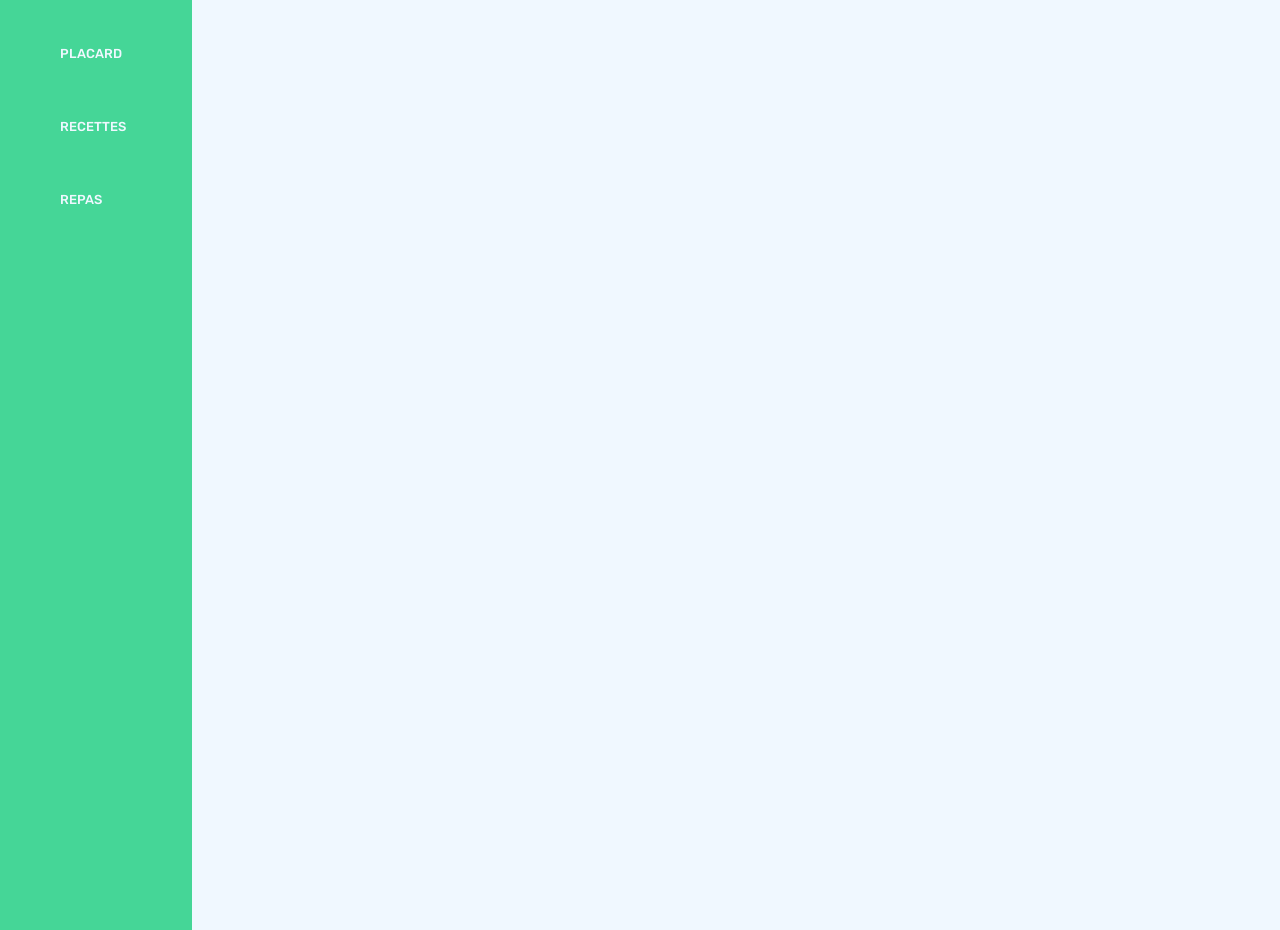
==== src/index.html @ fc241033 "init code with menu bar and fonts" ====
<!DOCTYPE html>
<html>
    <head>
        <meta charset="UTF-8"/>
        <title> Cookee </title>
        <link rel="stylesheet" href="../style/main.css"/>
    </head>

    <body>
        <div id = "Menu-Bar">
            <ul>
                <li> placard </li>
                <li> recettes </li>
                <li> repas </li>
            </ul>    
        </div>
    </body>
</html>
---- style/main.css ----
/* MAIN STYLE FILE --- COOKEE --- */

body, html {
    background-color: var(--white);
    margin:0px;
    height: 100%;
    font-family: 'Rubik-Regular';
}

/* --------- COLORS --------- */
:root {
    --red: #B22222;
    --green: #45d697;
    --white: #F0F8FF;
}

/* --------- FONTS --------- */
@font-face {
    font-family: 'Rubik-Bold';
    font-style: normal;
    font-weight: normal;
    src: url('../fonts/Rubik/Rubik-Medium.ttf');
}
@font-face {
    font-family: 'Rubik-Regular';
    font-style: normal;
    font-weight: normal;
    src: url('../fonts/Rubik/Rubik-Regular.ttf');
}
    
  
#Menu-Bar {
    width: 15%;
    height: 100vh;
    font-family: 'Rubik-Bold';
    font-variant: small-caps;
    font-size: 1.2em;
    
    background-color: var(--green);
    color: var(--white);
    
    padding-top: 30px;
}

#Menu-Bar ul {
    margin: 0;
    list-style-type: none;
}

#Menu-Bar li {
    margin-bottom: 30px;
    padding: 10px 0px 10px 20px;
    border-radius: 25px 0% 0% 25px;
}

#Menu-Bar li:hover {
    cursor: pointer;
    background-color: var(--white);
    color: var(--green);

}
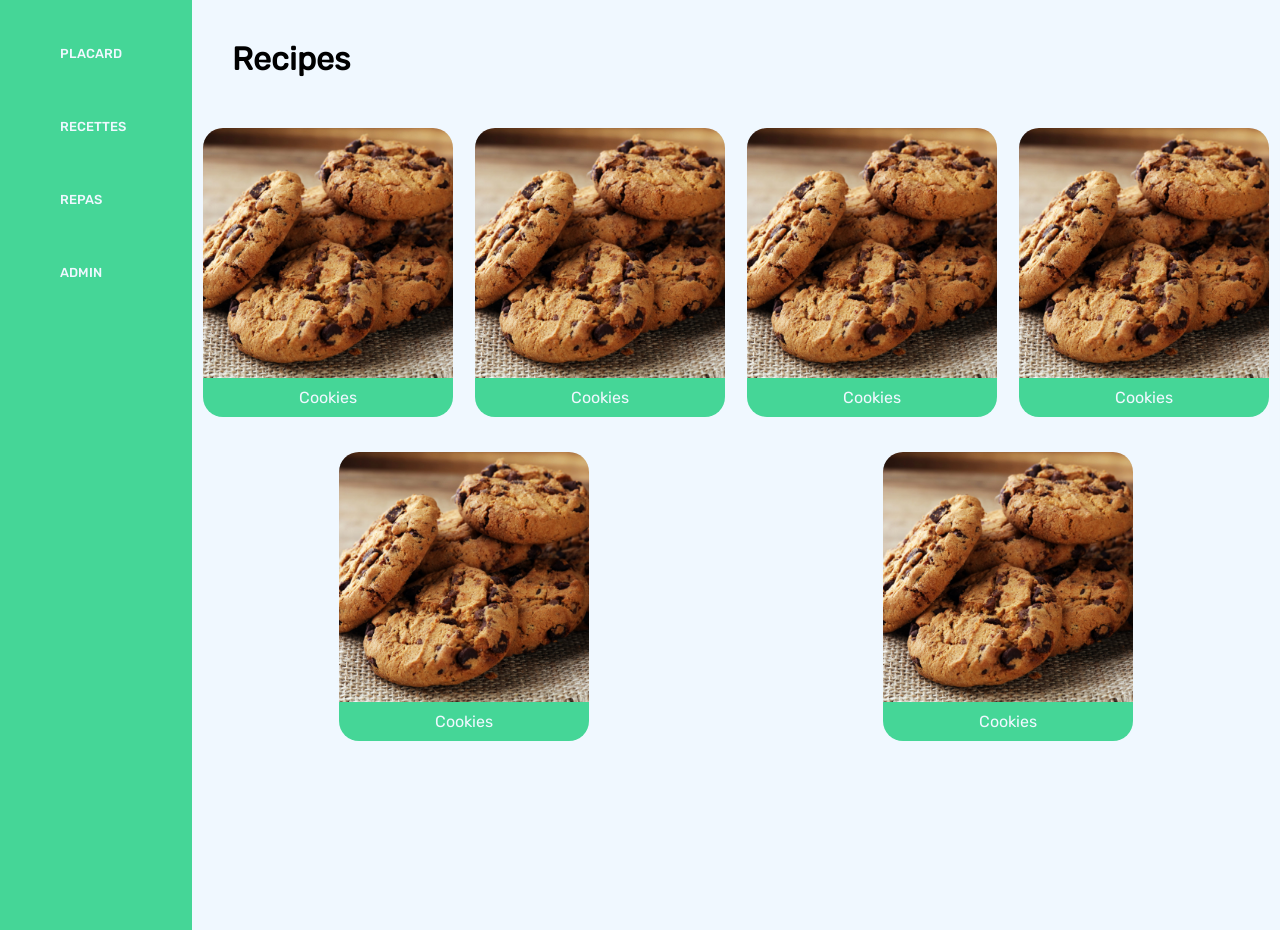
==== commit ddcd8755: "recipe grid" ====
--- a/src/index.html
+++ b/src/index.html
@@ -7,12 +7,25 @@
     </head>
 
     <body>
-        <div id = "Menu-Bar">
+        <div id="Menu-Bar">
             <ul>
                 <li> placard </li>
                 <li> recettes </li>
                 <li> repas </li>
+                <li> admin </li>
             </ul>    
+        </div>
+
+        <div id="Main-Window">
+            <h1>Recipes</h1>
+            <div id="Recipe-Grid"> 
+                <div class="recipe-container"> <img src="../img/cookies.jpeg"> <span>Cookies</span> </div>
+                <div class="recipe-container"> <img src="../img/cookies.jpeg"> <span>Cookies</span> </div>
+                <div class="recipe-container"> <img src="../img/cookies.jpeg"> <span>Cookies</span> </div>
+                <div class="recipe-container"> <img src="../img/cookies.jpeg"> <span>Cookies</span> </div>
+                <div class="recipe-container"> <img src="../img/cookies.jpeg"> <span>Cookies</span> </div>
+                <div class="recipe-container"> <img src="../img/cookies.jpeg"> <span>Cookies</span> </div>
+            </div>
         </div>
     </body>
 </html>
--- a/style/main.css
+++ b/style/main.css
@@ -28,7 +28,7 @@
     src: url('../fonts/Rubik/Rubik-Regular.ttf');
 }
     
-  
+/* --------- MENU-BAR --------- */ 
 #Menu-Bar {
     width: 15%;
     height: 100vh;
@@ -57,5 +57,57 @@
     cursor: pointer;
     background-color: var(--white);
     color: var(--green);
+}
 
-}+/* --------- MAIN-PAGE --------- */ 
+#Main-Window {
+    width: 85%;
+    position: absolute;
+    top: 0;
+    right: 0;
+}
+
+#Main-Window h1 {
+    margin: 40px;
+}
+
+/* --------- RECIPE-GRID -------- */ 
+#Recipe-Grid {
+    width: 100%;
+    display: flex;
+    flex-direction: row;
+    justify-content: space-around;
+    flex-wrap: wrap;
+  
+}
+
+.recipe-container {
+    position: relative;
+	margin: 10px 10px 25px 10px; 
+    display: flex;
+    flex-direction: column;
+    justify-content: center;
+    align-items: center;
+}
+
+.recipe-container:hover {
+    cursor: pointer;
+}
+
+.recipe-container img {
+	display: block;
+	margin-left: auto;
+	margin-right: auto;
+	margin-top: 0px;
+    height: 250px;
+    border-radius: 20px 20px 0px 0px;
+}
+
+.recipe-container span {
+    width: 100%;
+    background-color: var(--green);
+    color: var(--white);
+    text-align: center;
+    padding: 10px 0px 10px 0px;
+    border-radius: 0px 0px 20px 20px;
+}
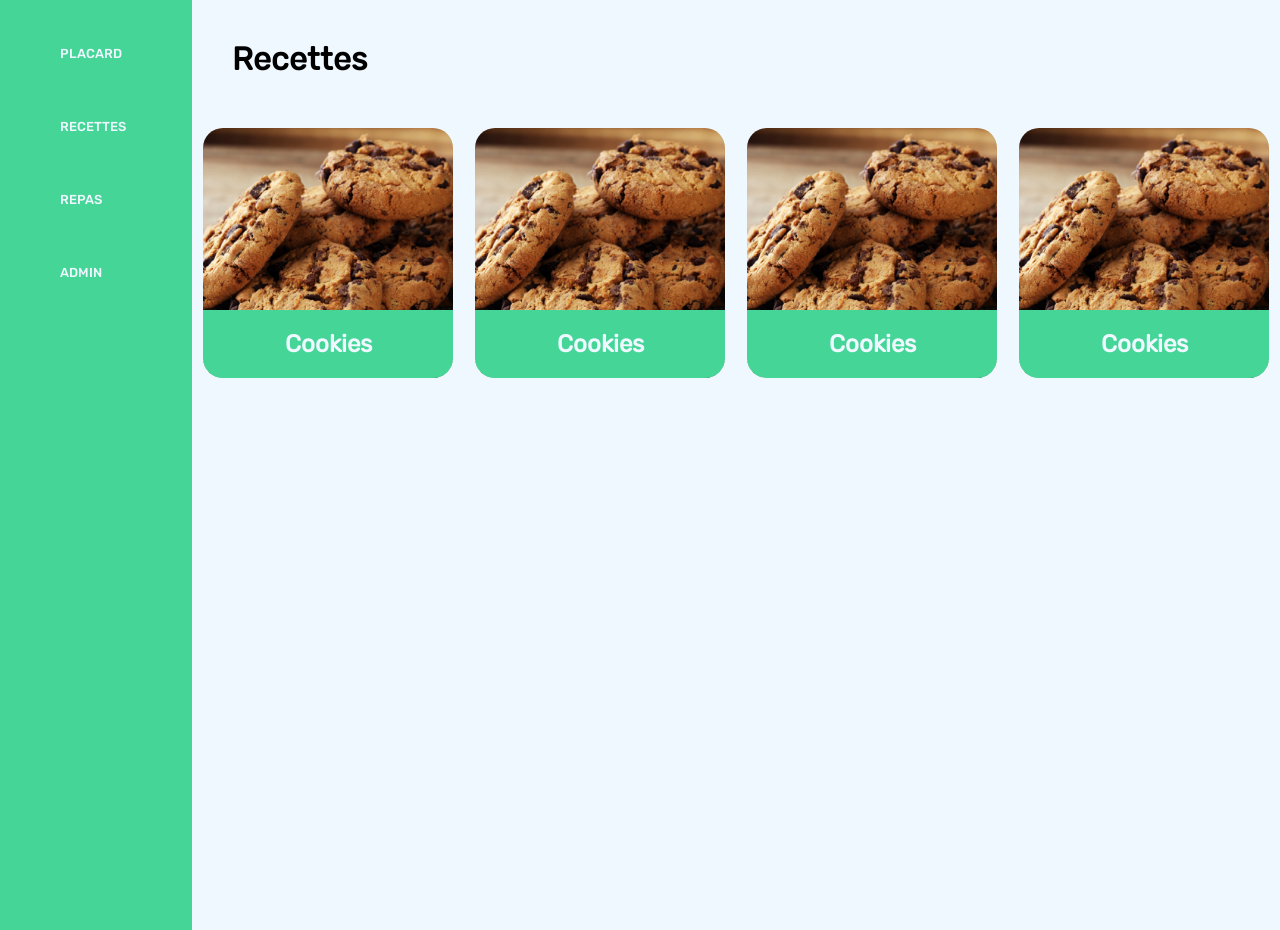
==== commit 5ddf7f26: "recipe case animation" ====
--- a/src/index.html
+++ b/src/index.html
@@ -17,14 +17,41 @@
         </div>
 
         <div id="Main-Window">
-            <h1>Recipes</h1>
+            <h1>Recettes</h1>
             <div id="Recipe-Grid"> 
-                <div class="recipe-container"> <img src="../img/cookies.jpeg"> <span>Cookies</span> </div>
-                <div class="recipe-container"> <img src="../img/cookies.jpeg"> <span>Cookies</span> </div>
-                <div class="recipe-container"> <img src="../img/cookies.jpeg"> <span>Cookies</span> </div>
-                <div class="recipe-container"> <img src="../img/cookies.jpeg"> <span>Cookies</span> </div>
-                <div class="recipe-container"> <img src="../img/cookies.jpeg"> <span>Cookies</span> </div>
-                <div class="recipe-container"> <img src="../img/cookies.jpeg"> <span>Cookies</span> </div>
+                <div class="recipe-container"> 
+                    <img src="../img/cookies.jpeg"> 
+                    <div class="desc-recipe-cont">
+                        <h2>Cookies</h2>
+                        <p>Time: 30min</p>
+                    </div> 
+                </div>
+
+                <div class="recipe-container"> 
+                    <img src="../img/cookies.jpeg"> 
+                    <div class="desc-recipe-cont">
+                        <h2>Cookies</h2>
+                        <p>Time: 30min</p>
+                    </div> 
+                </div>
+
+                <div class="recipe-container"> 
+                    <img src="../img/cookies.jpeg"> 
+                    <div class="desc-recipe-cont">
+                        <h2>Cookies</h2>
+                        <p>Time: 30min</p>
+                    </div> 
+                </div>
+
+                <div class="recipe-container"> 
+                    <img src="../img/cookies.jpeg"> 
+                    <div class="desc-recipe-cont">
+                        <h2>Cookies</h2>
+                        <p>Time: 30min</p>
+                    </div> 
+                </div>
+
+
             </div>
         </div>
     </body>
--- a/style/main.css
+++ b/style/main.css
@@ -11,6 +11,7 @@
 :root {
     --red: #B22222;
     --green: #45d697;
+    --greenTransparent: #45d697ce;
     --white: #F0F8FF;
 }
 
@@ -84,10 +85,6 @@
 .recipe-container {
     position: relative;
 	margin: 10px 10px 25px 10px; 
-    display: flex;
-    flex-direction: column;
-    justify-content: center;
-    align-items: center;
 }
 
 .recipe-container:hover {
@@ -100,14 +97,35 @@
 	margin-right: auto;
 	margin-top: 0px;
     height: 250px;
-    border-radius: 20px 20px 0px 0px;
+    border-radius: 20px 20px 20px 20px;
 }
 
-.recipe-container span {
+.desc-recipe-cont {
+    position: absolute;
+    bottom: 0px;
     width: 100%;
     background-color: var(--green);
     color: var(--white);
     text-align: center;
-    padding: 10px 0px 10px 0px;
+    /* padding: 10px 0px 10px 0px; */
     border-radius: 0px 0px 20px 20px;
+    transition: background-color 0.7s ease 0s;
 }
+
+.desc-recipe-cont:hover {
+    height: 100%;
+    top:0px;
+
+    background-color: var(--greenTransparent);
+    border-radius: 20px 20px 20px 20px;
+    padding: 0px 0px 0px 0px;
+}
+
+.desc-recipe-cont p {
+    display: none;
+}
+
+.desc-recipe-cont:hover p {
+    display: block;
+}
+
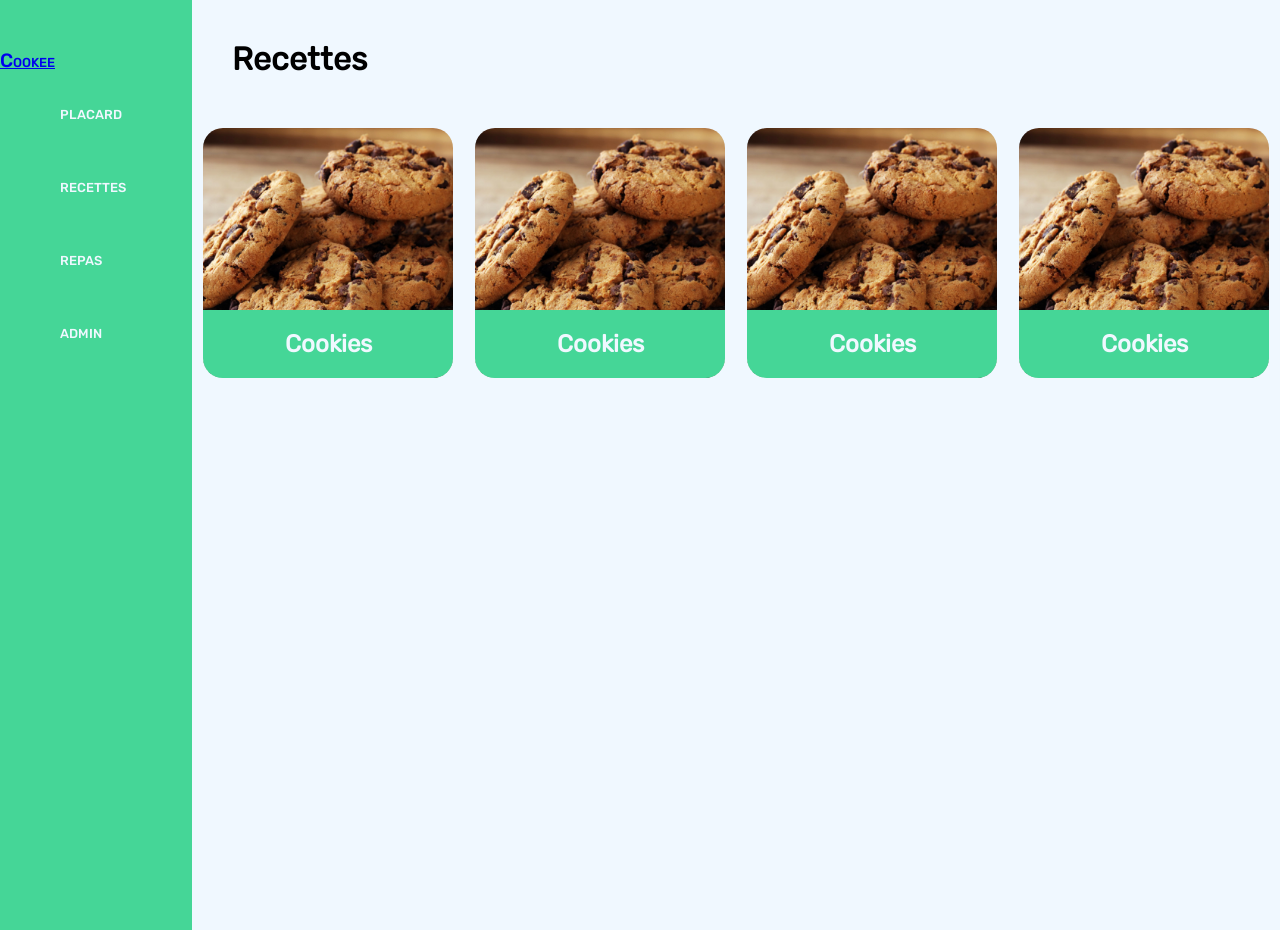
==== commit 4ba520dd: "add recette page" ====
--- a/src/index.html
+++ b/src/index.html
@@ -8,17 +8,19 @@
 
     <body>
         <div id="Menu-Bar">
+            <a href="index.html"><p>Cookee</p></a>
             <ul>
-                <li> placard </li>
-                <li> recettes </li>
-                <li> repas </li>
-                <li> admin </li>
+                <li>placard</li>
+                <li>recettes</li>
+                <li>repas</li>
+                <li>admin</li>
             </ul>    
         </div>
 
         <div id="Main-Window">
             <h1>Recettes</h1>
             <div id="Recipe-Grid"> 
+                <a style="display:block" href="recette.html">
                 <div class="recipe-container"> 
                     <img src="../img/cookies.jpeg"> 
                     <div class="desc-recipe-cont">
@@ -26,6 +28,7 @@
                         <p>Time: 30min</p>
                     </div> 
                 </div>
+                </a>
 
                 <div class="recipe-container"> 
                     <img src="../img/cookies.jpeg"> 
--- a/style/main.css
+++ b/style/main.css
@@ -107,7 +107,6 @@
     background-color: var(--green);
     color: var(--white);
     text-align: center;
-    /* padding: 10px 0px 10px 0px; */
     border-radius: 0px 0px 20px 20px;
     transition: background-color 0.7s ease 0s;
 }
